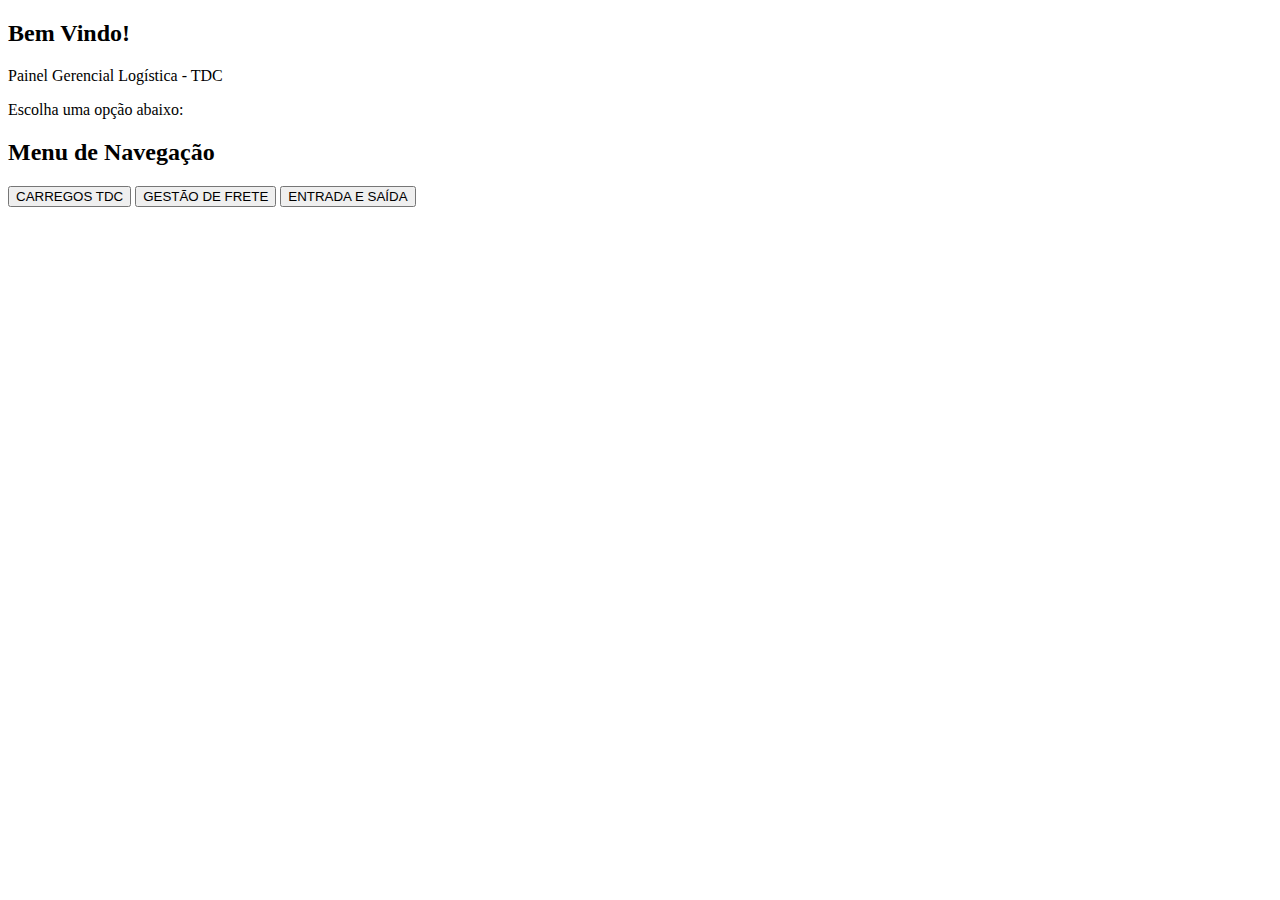
==== Public/index.html @ ee43e12d "Add files via upload" ====
<!-- /public/index.html -->
<!DOCTYPE html>
<html lang="pt-br">
<head>
    <meta charset="UTF-8">
    <meta name="viewport" content="width=device-width, initial-scale=1.0">
    <meta http-equiv="X-UA-Compatible" content="ie=edge">
    <title>Login</title>
    <link rel="stylesheet" href="/css/style.css">
    <link rel="stylesheet" href="https://use.fontawesome.com/releases/v5.8.2/css/all.css">
</head>
<body>
    <div class="fundo">    
        <div class="container">
            <div class="content first-content">
                <div class="first-column">
                    <h2 class="title title-primary">Bem Vindo!</h2>
                    <p class="description description-primary">Painel Gerencial Logística - TDC</p>
                    <p class="description description-primary">Escolha uma opção abaixo:</p>
                </div>
                <div class="second-column">
                    <h2 class="title title-second">Menu de Navegação</h2>
                    <div class="button-group">
                        <button class="btn btn-second">CARREGOS TDC</button>
                        <button class="btn btn-second">GESTÃO DE FRETE</button>
                        <button class="btn btn-second">ENTRADA E SAÍDA</button>
                    </div>
                </div>
            </div>
        </div>    
    </div>    
    <script src="/js/login-validation.js"></script>
</body>
</html>
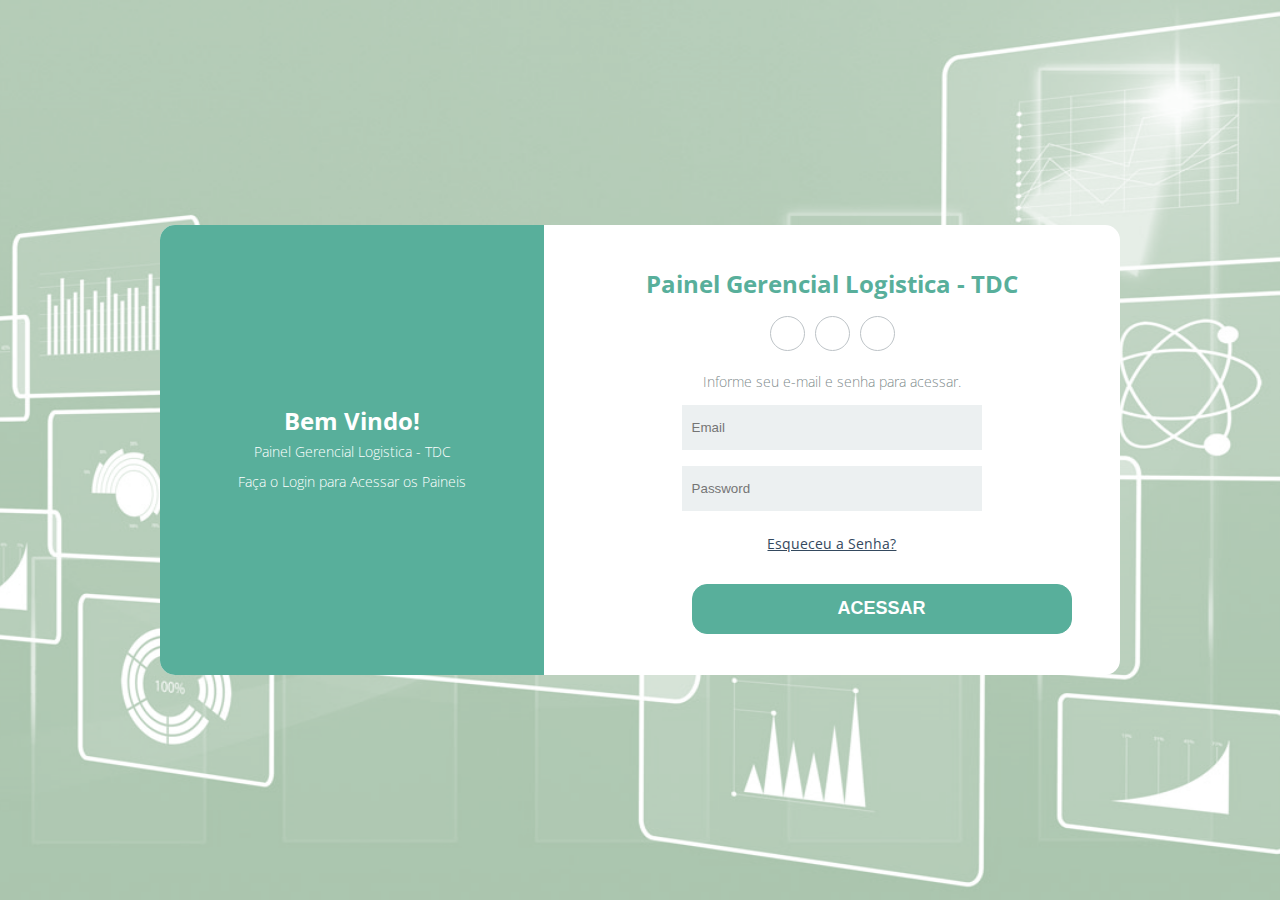
==== commit 21ec1c34: "Update index.html" ====
--- a/Public/index.html
+++ b/Public/index.html
@@ -1,4 +1,3 @@
-<!-- /public/index.html -->
 <!DOCTYPE html>
 <html lang="pt-br">
 <head>
@@ -6,8 +5,9 @@
     <meta name="viewport" content="width=device-width, initial-scale=1.0">
     <meta http-equiv="X-UA-Compatible" content="ie=edge">
     <title>Login</title>
-    <link rel="stylesheet" href="/css/style.css">
-    <link rel="stylesheet" href="https://use.fontawesome.com/releases/v5.8.2/css/all.css">
+    <link rel="stylesheet" href="css/style.css">
+    <link rel="stylesheet" href="https://use.fontawesome.com/releases/v5.8.2/css/all.css"
+        integrity="sha384-oS3vJWv+0UjzBfQzYUhtDYW+Pj2yciDJxpsK1OYPAYjqT085Qq/1cq5FLXAZQ7Ay" crossorigin="anonymous">
 </head>
 <body>
     <div class="fundo">    
@@ -15,20 +15,50 @@
             <div class="content first-content">
                 <div class="first-column">
                     <h2 class="title title-primary">Bem Vindo!</h2>
-                    <p class="description description-primary">Painel Gerencial Logística - TDC</p>
-                    <p class="description description-primary">Escolha uma opção abaixo:</p>
+                    <p class="description description-primary">Painel Gerencial Logistica - TDC</p>
+                    <p class="description description-primary">Faça o Login para Acessar os Paineis</p>
                 </div>
                 <div class="second-column">
-                    <h2 class="title title-second">Menu de Navegação</h2>
-                    <div class="button-group">
-                        <button class="btn btn-second">CARREGOS TDC</button>
-                        <button class="btn btn-second">GESTÃO DE FRETE</button>
-                        <button class="btn btn-second">ENTRADA E SAÍDA</button>
-                    </div>
-                </div>
-            </div>
-        </div>    
+                    <h2 class="title title-second">Painel Gerencial Logistica - TDC</h2>
+                    <div class="social-media">
+                        <ul class="list-social-media">
+                            <a class="link-social-media" href="#">
+                                <li class="item-social-media">
+                                    <i class="fab fa-facebook-f"></i>
+                                </li>
+                            </a>
+                            <a class="link-social-media" href="#">
+                                <li class="item-social-media">
+                                    <i class="fab fa-google-plus-g"></i>
+                                </li>
+                            </a>
+                            <a class="link-social-media" href="#">
+                                <li class="item-social-media">
+                                    <i class="fab fa-linkedin-in"></i>
+                                </li>
+                            </a>
+                        </ul>
+                    </div><!-- social media -->
+                    <p class="description description-second">Informe seu e-mail e senha para acessar.</p>
+                    <form class="form" id="login-form" onsubmit="return validarLogin(event)">
+                        <label class="label-input" for="email">
+                            <i class="far fa-envelope icon-modify"></i>
+                            <input type="email" id="email" placeholder="Email" required>
+                        </label>
+                    
+                        <label class="label-input" for="password">
+                            <i class="fas fa-lock icon-modify"></i>
+                            <input type="password" id="password" placeholder="Password" required>
+                        </label>
+                    
+                        <a class="password" href="#">Esqueceu a Senha?</a>
+                        <button class="btn btn-second" type="submit">Acessar</button>
+                    </form>
+                </div><!-- second column -->
+            </div><!-- second-content -->
+        </div>
     </div>    
-    <script src="/js/login-validation.js"></script>
+    <script src="js/app.js"></script>
+    <script src="js/login-validation.js"></script> <!-- Script JavaScript externo -->
 </body>
 </html>
--- a/Public/css/style.css
+++ b/Public/css/style.css
@@ -0,0 +1,264 @@
+@import url('https://fonts.googleapis.com/css?family=Open+Sans:300,400,700&display=swap');
+
+* {
+    margin: 0;
+    padding: 0;
+    box-sizing: border-box;
+}
+
+body {
+    font-family: 'Open Sans', sans-serif;
+    height: 100%;
+}
+
+.fundo {
+    background-image: url('../img/fundo.svg');
+    background-size: cover;
+    background-repeat: no-repeat;
+    background-position: center;
+    height: 100vh;
+    margin: 0;
+    width: 100%;
+}
+
+.container {
+    display: flex;
+    justify-content: center;
+    align-items: center;
+    height: 100vh;
+    /*background-color: #ecf0f1;*/
+}
+
+.content {
+    background-color: #fff;
+    border-radius: 15px;
+    width: 960px;
+    height: 50%;
+    justify-content: space-between;
+    align-items: center;
+    position: relative;
+}
+
+.content::before {
+    content: "";
+    position: absolute;
+    background-color: #58af9b;
+    width: 40%;
+    height: 100%;
+    border-top-left-radius: 15px;
+    border-bottom-left-radius: 15px;
+    left: 0;
+}
+
+.title-primary {
+    color: #fff;
+}
+
+.title-second {
+    color: #58af9b;
+}
+
+.description {
+    font-size: 14px;
+    font-weight: 300;
+    line-height: 30px;
+}
+
+.description-primary {
+    color: #fff;
+}
+
+.description-second {
+    color: #7f8c8d;
+}
+
+.btn {
+    border-radius: 15px;
+    text-transform: uppercase;
+    color: #fff;
+    font-size: 18px;
+    padding: 10px 40px;
+    cursor: pointer;
+    font-weight: bold;
+    width: 380px;
+    height: 50px;
+    align-self: center;
+    border: none;
+    margin-top: 1rem;
+    margin-left: 99px;
+}
+
+.btn-primary:hover {
+    background-color: #fff;
+    color: #58af9b;
+}
+
+.btn-second {
+    background-color: #58af9b;
+    border: 1px solid #58af9b;
+    transition: background-color .5s;
+}
+
+.btn-second:hover {
+    background-color: #fff;
+    border: 1px solid #58af9b;
+    color: #58af9b;
+}
+
+.first-content {
+    display: flex;
+}
+
+.first-column {
+    text-align: center;
+    width: 40%;
+    z-index: 10;
+}
+
+.second-column {
+    width: 60%;
+    display: flex;
+    flex-direction: column;
+    align-items: center;
+}
+
+.social-media {
+    margin: 1rem 0;
+}
+
+.link-social-media:not(:first-child) {
+    margin-left: 10px;
+}
+
+.link-social-media .item-social-media {
+    transition: background-color .5s;
+}
+
+.link-social-media:hover .item-social-media {
+    background-color: #58af9b;
+    color: #fff;
+    border-color: #58af9b;
+}
+
+.list-social-media {
+    display: flex;
+    list-style-type: none;
+}
+
+.item-social-media {
+    border: 1px solid #bdc3c7;
+    border-radius: 50%;
+    width: 35px;
+    height: 35px;
+    line-height: 35px;
+    text-align: center;
+    color: #95a5a6;
+}
+
+.form {
+    display: flex;
+    flex-direction: column;
+    width: 55%;
+}
+
+.form input {
+    height: 45px;
+    width: 100%;
+    border: none;
+    background-color: #ecf0f1;
+}
+
+.form input:focus {
+    outline: none;
+}
+
+input:-webkit-autofill {
+    -webkit-box-shadow: 0 0 0px 1000px #ecf0f1 inset !important;
+    -webkit-text-fill-color: #000 !important;
+}
+
+.label-input {
+    background-color: #ecf0f1;
+    display: flex;
+    align-items: center;
+    margin: 8px;
+}
+
+.icon-modify {
+    color: #7f8c8d;
+    padding: 0 5px;
+}
+
+.password {
+    color: #34495e;
+    font-size: 14px;
+    margin: 15px 0;
+    text-align: center;
+}
+
+/*VERSÃO MOBILE*/
+@media screen and (max-width: 1040px) {
+    .content {
+        width: 100%;
+        height: 100%;
+    }
+
+    .content::before {
+        width: 100%;
+        height: 40%;
+        top: 0;
+        border-radius: 0;
+    }
+
+    .first-content,
+    .second-content {
+        flex-direction: column;
+        justify-content: space-around;
+    }
+
+    .first-column,
+    .second-column {
+        width: 100%;
+    }
+
+    .sign-in-js .content::before {
+        top: 60%;
+        left: 0;
+        border-radius: 0;
+    }
+
+    .form {
+        width: 90%;
+    }
+}
+
+@media screen and (max-width: 740px) {
+    .form {
+        width: 50%;
+    }
+}
+
+@media screen and (max-width: 425px) {
+    .form {
+        width: 100%;
+    }
+}
+
+/* Estilização específica para os botões na segunda página */
+.botoes-container {
+    display: flex;
+    flex-direction: column;
+    justify-content: center;
+    align-items: center;
+    height: 100vh;
+}
+
+.botoes-container .btn {
+    margin-bottom: 15px; /* Espaçamento entre os botões */
+    transition: background-color 0.3s, color 0.3s;
+}
+
+.botoes-container .btn:hover {
+    background-color: #fff;
+    color: #58af9b;
+}
